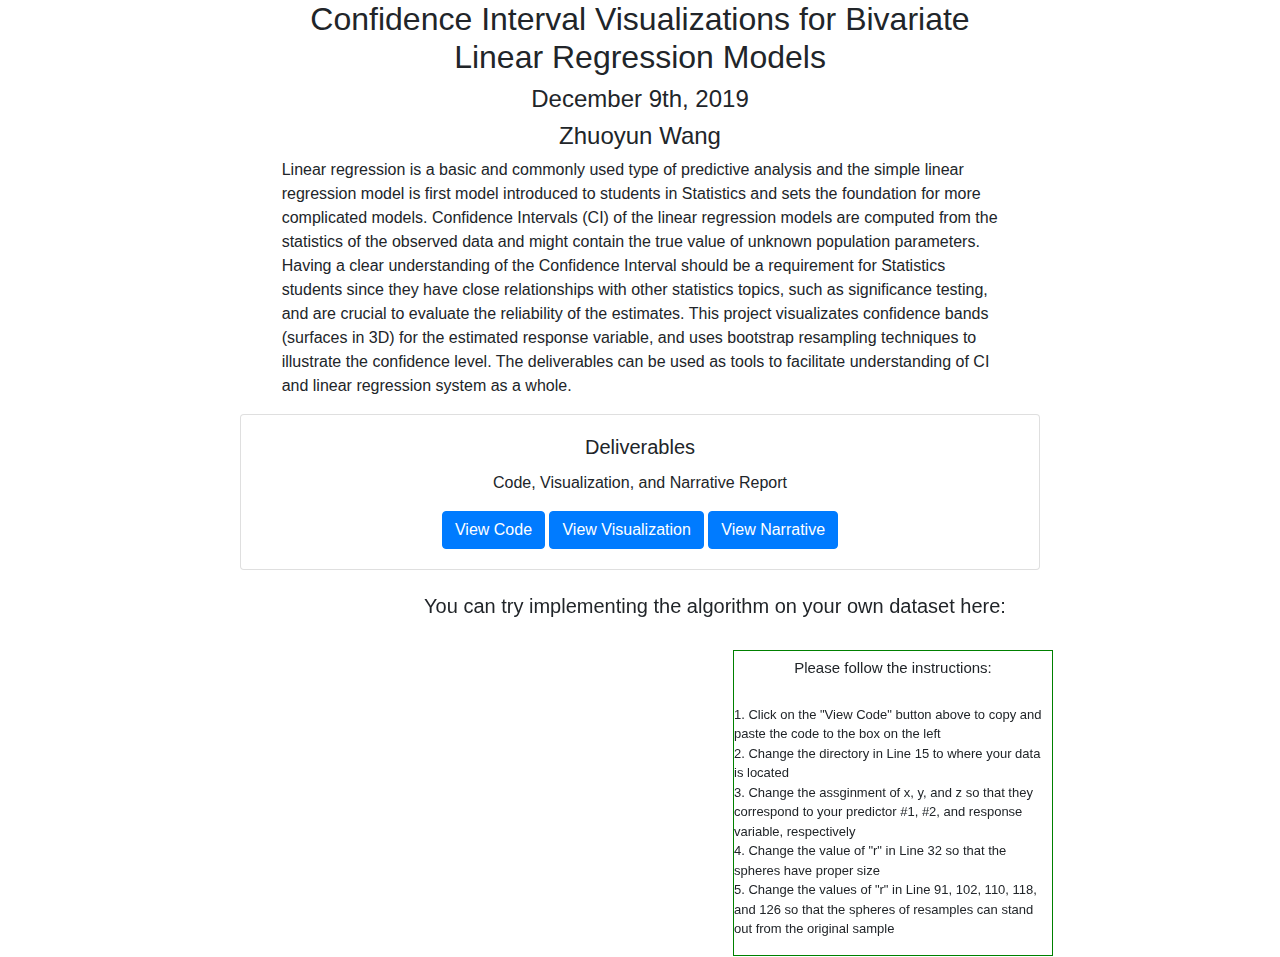
==== public/index.html @ c9a487b1 "Add files via upload" ====
<!DOCTYPE html>
<html lang="en">
  <head>
    <meta charset="utf-8" />
    <meta http-equiv="x-ua-compatible" content="ie=edge" />
    <meta name="viewport" content="width=device-width, initial-scale=1" />
    <title>MathViz19 IGL Project - Zhuoyun Wang</title>

    <link rel="stylesheet" href="main.css" />
    <link rel="stylesheet" href="https://stackpath.bootstrapcdn.com/bootstrap/4.3.1/css/bootstrap.min.css" integrity="sha384-ggOyR0iXCbMQv3Xipma34MD+dH/1fQ784/j6cY/iJTQUOhcWr7x9JvoRxT2MZw1T" crossorigin="anonymous">
    <link rel="icon" href="images/favicon.png" />
  </head>

  <body>
    <div class="container-fluid">
        <div class="row">
          <div class="col-sm">
          </div>
          <div class="col-sm-7">
            <h2 class="text-center">Confidence Interval Visualizations for Bivariate Linear Regression Models</h2>
            <h4 class="text-center">December 9th, 2019</h5>
            <h4 class="text-center">Zhuoyun Wang</h5>
            <p>
                    Linear regression is a basic and commonly used type of predictive 
			        analysis and the simple linear regression model is first model 
			        introduced to students in Statistics and sets the foundation for 
					more complicated models. Confidence Intervals (CI) of the linear 
					regression models are computed from the statistics of the observed 
					data and might contain the true value of unknown population 
					parameters. Having a clear understanding of the Confidence Interval 
					should be a requirement for Statistics students since they have 
					close relationships with other statistics topics, such as significance 
					testing, and are crucial to evaluate the reliability of the estimates. 
					This project visualizates confidence bands (surfaces in 3D) for 
					the estimated response variable, and uses bootstrap resampling 
					techniques to illustrate the confidence level. The deliverables can 
					be used as tools to facilitate understanding of CI and linear regression 
					system as a whole.

            </p>
            </div>
            <div class="col-sm">
            </div>
        </div>
        <div class="row text-center">
            <div class="col-sm">
			</div>
            <div class="col-sm-12">
                <div class="card" style="width: 50rem;">
                    <!-- <img src="media/four.png" class="card-img-top" alt="..."> -->
                    <div class="card-body">
                        <h5 class="card-title">Deliverables</h5>
                        <p class="card-text">Code, Visualization, and Narrative Report</p>
                        <a href="BivariateRegressions/rgl_code.R" class="btn btn-primary">View Code</a>
						<a href="BivariateRegressions/rgl_code2.html" class="btn btn-primary">View Visualization</a>
                        <a href="https://drive.google.com/file/d/1qA1eM_qGJqbzBIGpYSP0QIf1rCkDIc3G/view?usp=sharing" class="btn btn-primary">View Narrative</a>
                    </div>
                </div>
			<div class='col-sm'>
			</div>
            <div class="col-sm-13">
			    <div class='code' leftmargin='0'>
				    <div class="code-body">
					    <br>
			            <h5 class="text-center">You can try implementing the algorithm on your own dataset here:</h5>
						<br>
						<div class="codechunk">
					         <iframe width='450' height='300' src='https://rdrr.io/snippets/embed/' frameborder='0'></iframe>
						</div>
						<div class="boxed" style="border: 1px solid green; width: 20rem">
						    <h5 class="boxed-title" style="font-size:15px; margin-top: 0.5rem">Please follow the instructions:</h5>
						    <p align="left" style="font-size:13px">
							  
								  <br>1. Click on the "View Code" button above to copy and paste the code to the box on the left
								  <br>2. Change the directory in Line 15 to where your data is located
								  <br>3. Change the assginment of x, y, and z so that they correspond to your predictor #1, #2, and response variable, respectively
								  <br>4. Change the value of "r" in Line 32 so that the spheres have proper size
								  <br>5. Change the values of "r" in Line 91, 102, 110, 118, and 126 so that the spheres of resamples can stand out from the original sample
								  
							</p>
						</div>
			        </div>
			    </div>
            </div>
            </div>
        </div>
    </div>
  </body>
</html>
---- public/main.css ----
.card {
    display:inline-block !important;
}
#abstract {
	padding-top: 1em;
	padding-bottom: 1em;
}
.code {
	margin-right: 100px;
	margin-left: 250px;
}
.codechunk{
    width:50%;
    margin-right:2%;
    float: left;
}
.codechunk iframe{
   width:100%;
}
.boxed {
    width:50%;
    float: left;
}
.footer, .header {
	padding-top:2em;
}
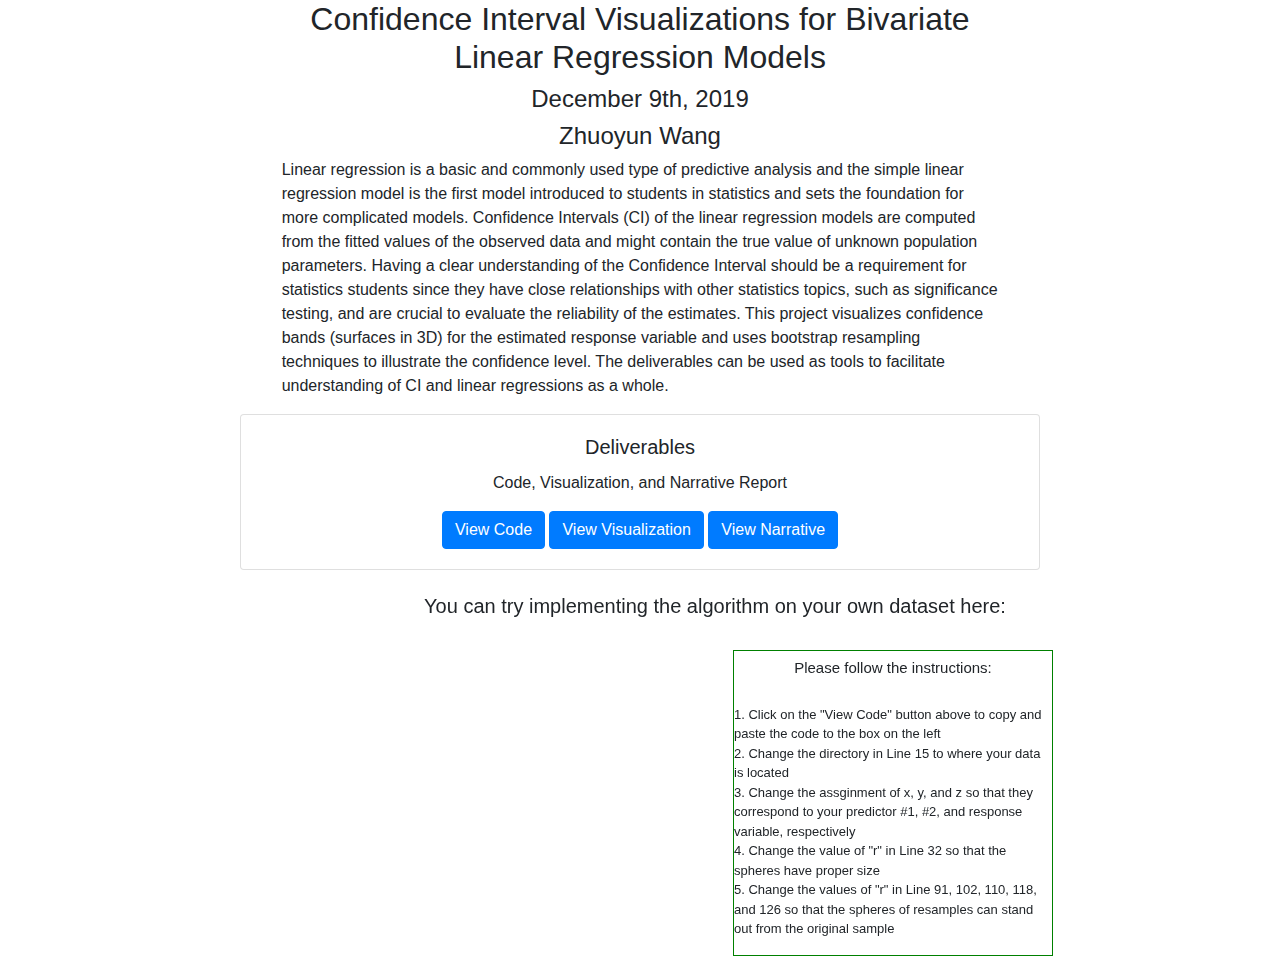
==== commit b69f9c65: "Update index.html" ====
--- a/public/index.html
+++ b/public/index.html
@@ -22,20 +22,20 @@
             <h4 class="text-center">Zhuoyun Wang</h5>
             <p>
                     Linear regression is a basic and commonly used type of predictive 
-			        analysis and the simple linear regression model is first model 
-			        introduced to students in Statistics and sets the foundation for 
+			        analysis and the simple linear regression model is the first model 
+			        introduced to students in statistics and sets the foundation for 
 					more complicated models. Confidence Intervals (CI) of the linear 
-					regression models are computed from the statistics of the observed 
+					regression models are computed from the fitted values of the observed 
 					data and might contain the true value of unknown population 
 					parameters. Having a clear understanding of the Confidence Interval 
-					should be a requirement for Statistics students since they have 
+					should be a requirement for statistics students since they have 
 					close relationships with other statistics topics, such as significance 
 					testing, and are crucial to evaluate the reliability of the estimates. 
-					This project visualizates confidence bands (surfaces in 3D) for 
-					the estimated response variable, and uses bootstrap resampling 
+					This project visualizes confidence bands (surfaces in 3D) for 
+					the estimated response variable and uses bootstrap resampling 
 					techniques to illustrate the confidence level. The deliverables can 
-					be used as tools to facilitate understanding of CI and linear regression 
-					system as a whole.
+					be used as tools to facilitate understanding of CI and linear regressions
+			                as a whole.
 
             </p>
             </div>
@@ -53,7 +53,7 @@
                         <p class="card-text">Code, Visualization, and Narrative Report</p>
                         <a href="BivariateRegressions/rgl_code.R" class="btn btn-primary">View Code</a>
 						<a href="BivariateRegressions/rgl_code2.html" class="btn btn-primary">View Visualization</a>
-                        <a href="https://drive.google.com/file/d/1qA1eM_qGJqbzBIGpYSP0QIf1rCkDIc3G/view?usp=sharing" class="btn btn-primary">View Narrative</a>
+                        <a href="https://drive.google.com/file/d/1iFJoCR3ZTkBgyt5xsH3bljGSdd6IGJLz/view?usp=sharing" class="btn btn-primary">View Narrative</a>
                     </div>
                 </div>
 			<div class='col-sm'>
